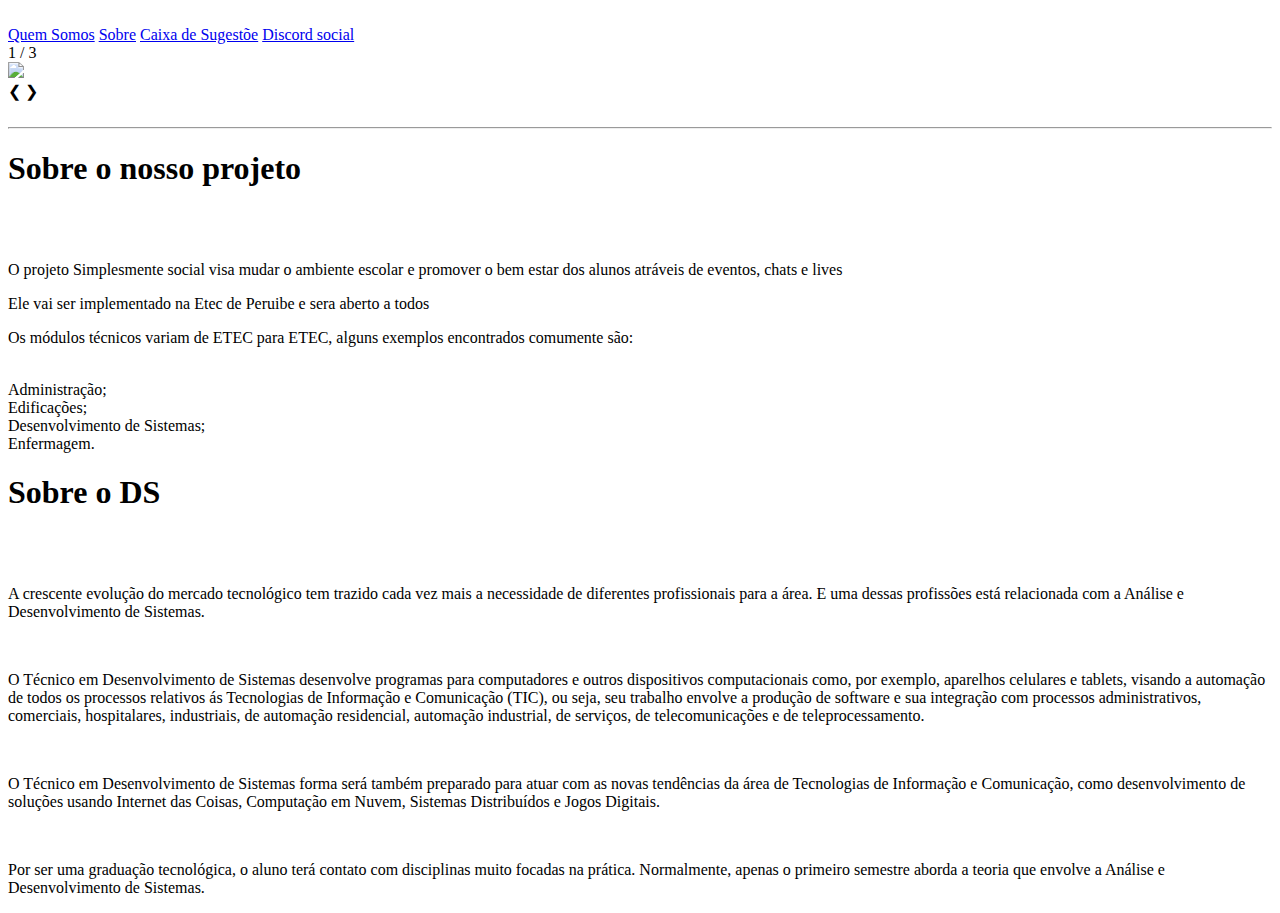
==== index.html @ b97b1fff "versão 1 pj" ====
<!DOCTYPE html>
<html lang="en">
<head>
    <meta charset="UTF-8">
    <meta http-equiv="X-UA-Compatible" content="IE=edge">
    <meta name="viewport" content="width=device-width, initial-scale=1.0">
    <title>Document</title>
    <link href="src/css/style.css"rel="stylesheet">
</head>
<body>
    <header class="header">
        <a href="#" class="logo"><img src="src/img/logo pss.jpeg" alt=""></a>
        <nav class="navbar">
            <a href="#">Quem Somos</a>
            <a href="#about">Sobre</a>
            <a href="vestibullyng.html">Caixa de Sugestõe</a>
            <a href="http://etecperuibe.com.br/">Discord social</a>
        </nav>
    </header>

    <main>
            <section class="first_section">
<div class="slideshow-container">
                    <div class="mySlides fade">
                    <div class="numbertext">1 / 3</div>
                    <img src="src/img/sociedade.jpeg" style="width:100%">
                    </div>
                    <div class="mySlides fade">
                    <div class="numbertext">2 / 3</div>
                    <img src="src/img/logo pss.jpeg" style="width:100%">
                    </div>
                    <div class="mySlides fade">
                    <div class="numbertext">3 / 3</div>
                    <img src="src/img/etec.jpg" style="width:100%">
                    </div>
                    <a class="prev" onclick="plusSlides(-1)">&#10094;</a>
                    <a class="next" onclick="plusSlides(1)">&#10095;</a>
                </div>
                <br>
                <div style="text-align:center">
                    <span class="dot" onclick="currentSlide(1)"></span>
                    <span class="dot" onclick="currentSlide(2)"></span>
                    <span class="dot" onclick="currentSlide(3)"></span>
                </div>
            </section>
            
        <hr>

            <section class="second_section">
            <div class="container">
                <div class="container">
                    <div class="box">
                        <div class="etec">
                        <h1>Sobre o nosso projeto</h1>
                        <br>
                        <br>
                            <p>O projeto Simplesmente social visa mudar o ambiente escolar e promover o bem estar dos alunos atráveis de eventos, chats e lives</p>
                            <p>Ele vai ser implementado na Etec de Peruibe e sera aberto a todos</p>
                            <p>Os módulos técnicos variam de ETEC para ETEC, alguns exemplos encontrados comumente são: 
                                </p>
                                <p>
                                <br>
                                Administração;
                                <br>
                                Edificações;
                                <br>
                                Desenvolvimento de Sistemas;
                                <br>
                                Enfermagem.
                                </p>
                        </div>
                        </div>
                        <div class="box">
                            <div class="ds">
                                <h1>Sobre o DS</h1>
                                <br>
                                <br>
                                <p>A crescente evolução do mercado tecnológico tem trazido cada vez mais a necessidade de diferentes profissionais para a área. E uma dessas profissões está relacionada com a Análise e Desenvolvimento de Sistemas.</p>
                                <br>
                                <p>O Técnico em Desenvolvimento de Sistemas desenvolve programas para computadores e outros dispositivos computacionais como, por exemplo, aparelhos celulares e tablets, visando a automação de todos os processos relativos ás Tecnologias de Informação e Comunicação (TIC), ou seja, seu trabalho envolve a produção de software e sua integração com processos administrativos, comerciais, hospitalares, industriais, de automação residencial, automação industrial, de serviços, de telecomunicações e de teleprocessamento.</p>
                                <br>
                                <p>O Técnico em Desenvolvimento de Sistemas forma será também preparado para atuar com as novas tendências da área de Tecnologias de Informação e Comunicação, como desenvolvimento de soluções usando Internet das Coisas, Computação em Nuvem, Sistemas Distribuídos e Jogos Digitais. </p>
                                <br>
                                <p>Por ser uma graduação tecnológica, o aluno terá contato com disciplinas muito focadas na prática. Normalmente, apenas o primeiro semestre aborda a teoria que envolve a Análise e Desenvolvimento de Sistemas.</p>
                            </div>
                        </div>
                </div>
            </div> 
            </section>
       
    </main>
    <script src="script.js"></script>
</body>
</html>
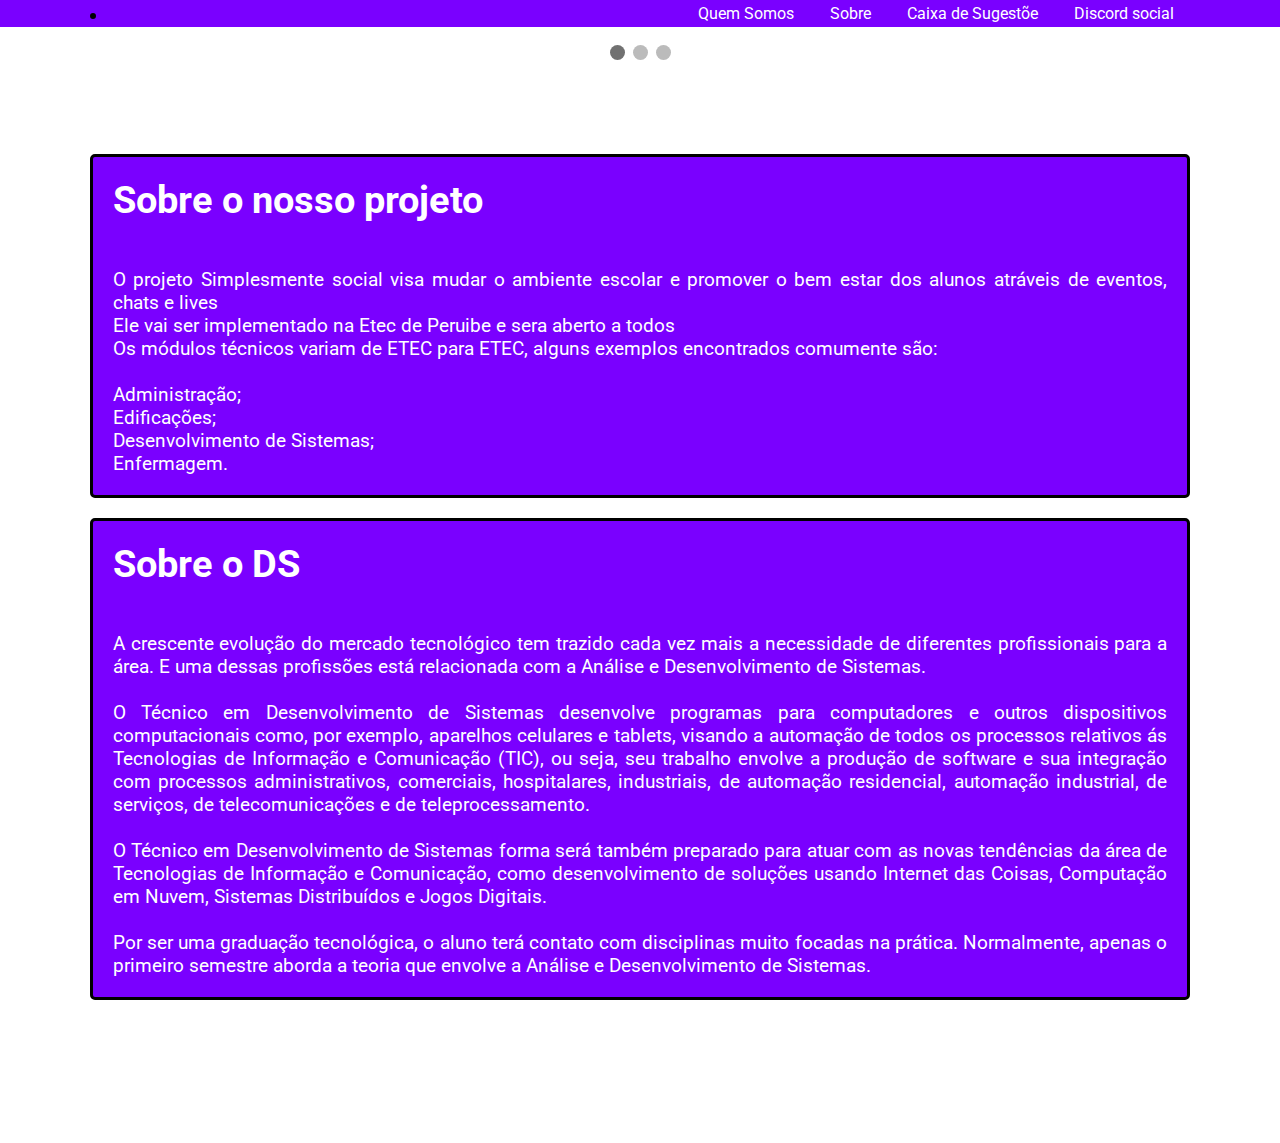
==== commit 41b8b6de: "versão 1 pj (ARRUMADA)" ====
--- a/index.html
+++ b/index.html
@@ -5,7 +5,8 @@
     <meta http-equiv="X-UA-Compatible" content="IE=edge">
     <meta name="viewport" content="width=device-width, initial-scale=1.0">
     <title>Document</title>
-    <link href="src/css/style.css"rel="stylesheet">
+    <link href="https://god-coffee.github.io/Projeto-simplesmente-social/style.css"rel="stylesheet">
+    <script src"https://god-coffee.github.io/Projeto-simplesmente-social/script.js"></script>
 </head>
 <body>
     <header class="header">
@@ -91,4 +92,4 @@
     </main>
     <script src="script.js"></script>
 </body>
-</html>+</html>
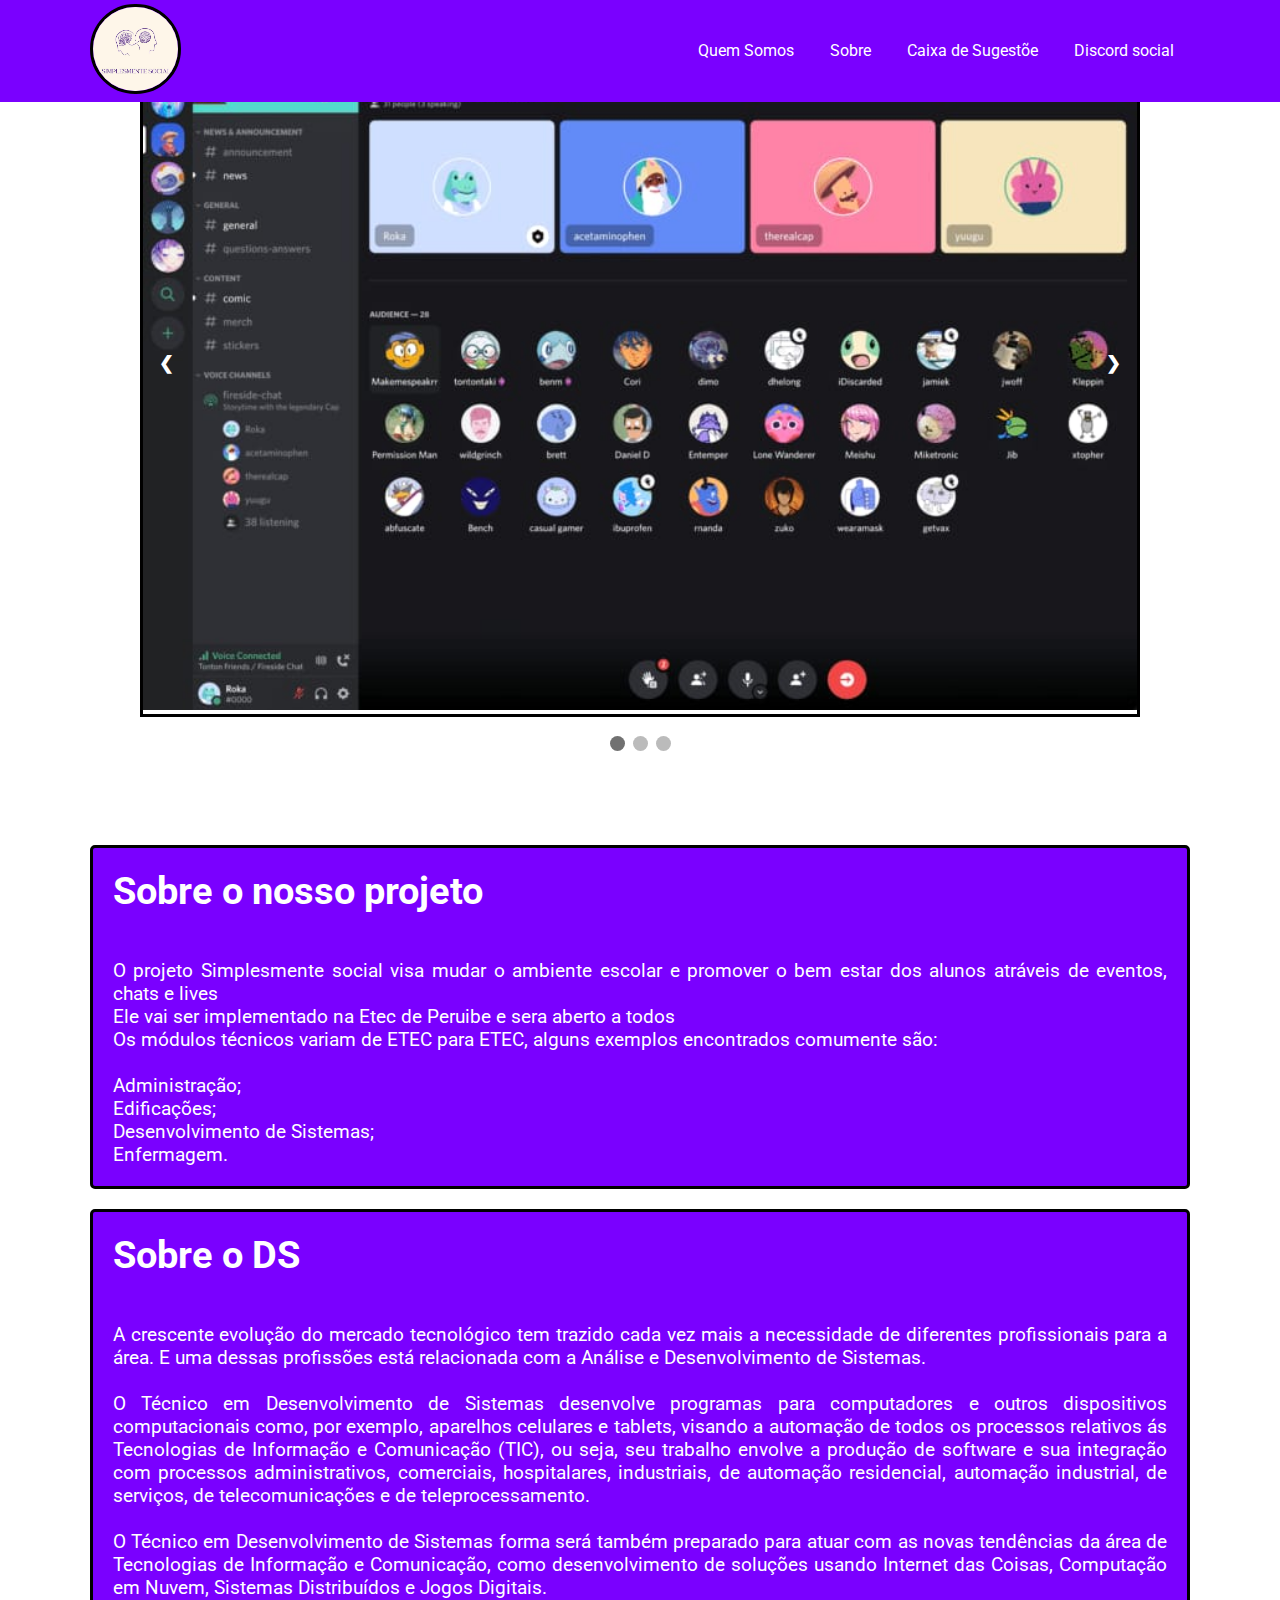
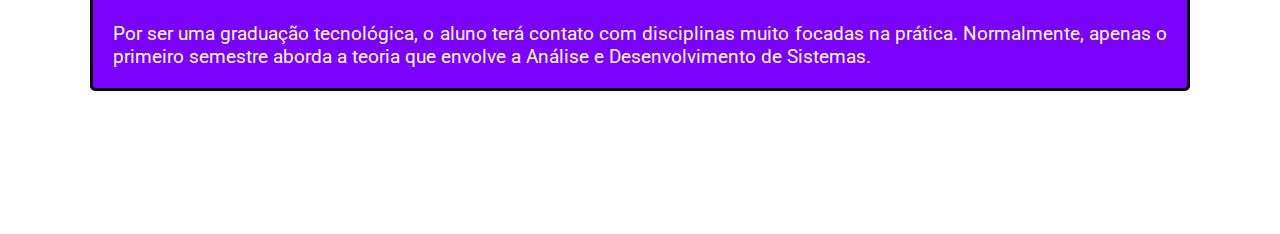
==== commit e0c740e9: "versão 1 pj (com imagem)" ====
--- a/index.html
+++ b/index.html
@@ -10,7 +10,7 @@
 </head>
 <body>
     <header class="header">
-        <a href="#" class="logo"><img src="src/img/logo pss.jpeg" alt=""></a>
+        <a href="#" class="logo"><img src="https://god-coffee.github.io/Projeto-simplesmente-social/logo%20pss.jpeg" alt=""></a>
         <nav class="navbar">
             <a href="#">Quem Somos</a>
             <a href="#about">Sobre</a>
@@ -24,15 +24,15 @@
 <div class="slideshow-container">
                     <div class="mySlides fade">
                     <div class="numbertext">1 / 3</div>
-                    <img src="src/img/sociedade.jpeg" style="width:100%">
+                    <img src="https://god-coffee.github.io/Projeto-simplesmente-social/sociedade.jpeg" style="width:100%">
                     </div>
                     <div class="mySlides fade">
                     <div class="numbertext">2 / 3</div>
-                    <img src="src/img/logo pss.jpeg" style="width:100%">
+                    <img src="https://god-coffee.github.io/Projeto-simplesmente-social/logo%20pss.jpeg" style="width:100%">
                     </div>
                     <div class="mySlides fade">
                     <div class="numbertext">3 / 3</div>
-                    <img src="src/img/etec.jpg" style="width:100%">
+                    <img src="https://god-coffee.github.io/Projeto-simplesmente-social/etec.jpg" style="width:100%">
                     </div>
                     <a class="prev" onclick="plusSlides(-1)">&#10094;</a>
                     <a class="next" onclick="plusSlides(1)">&#10095;</a>
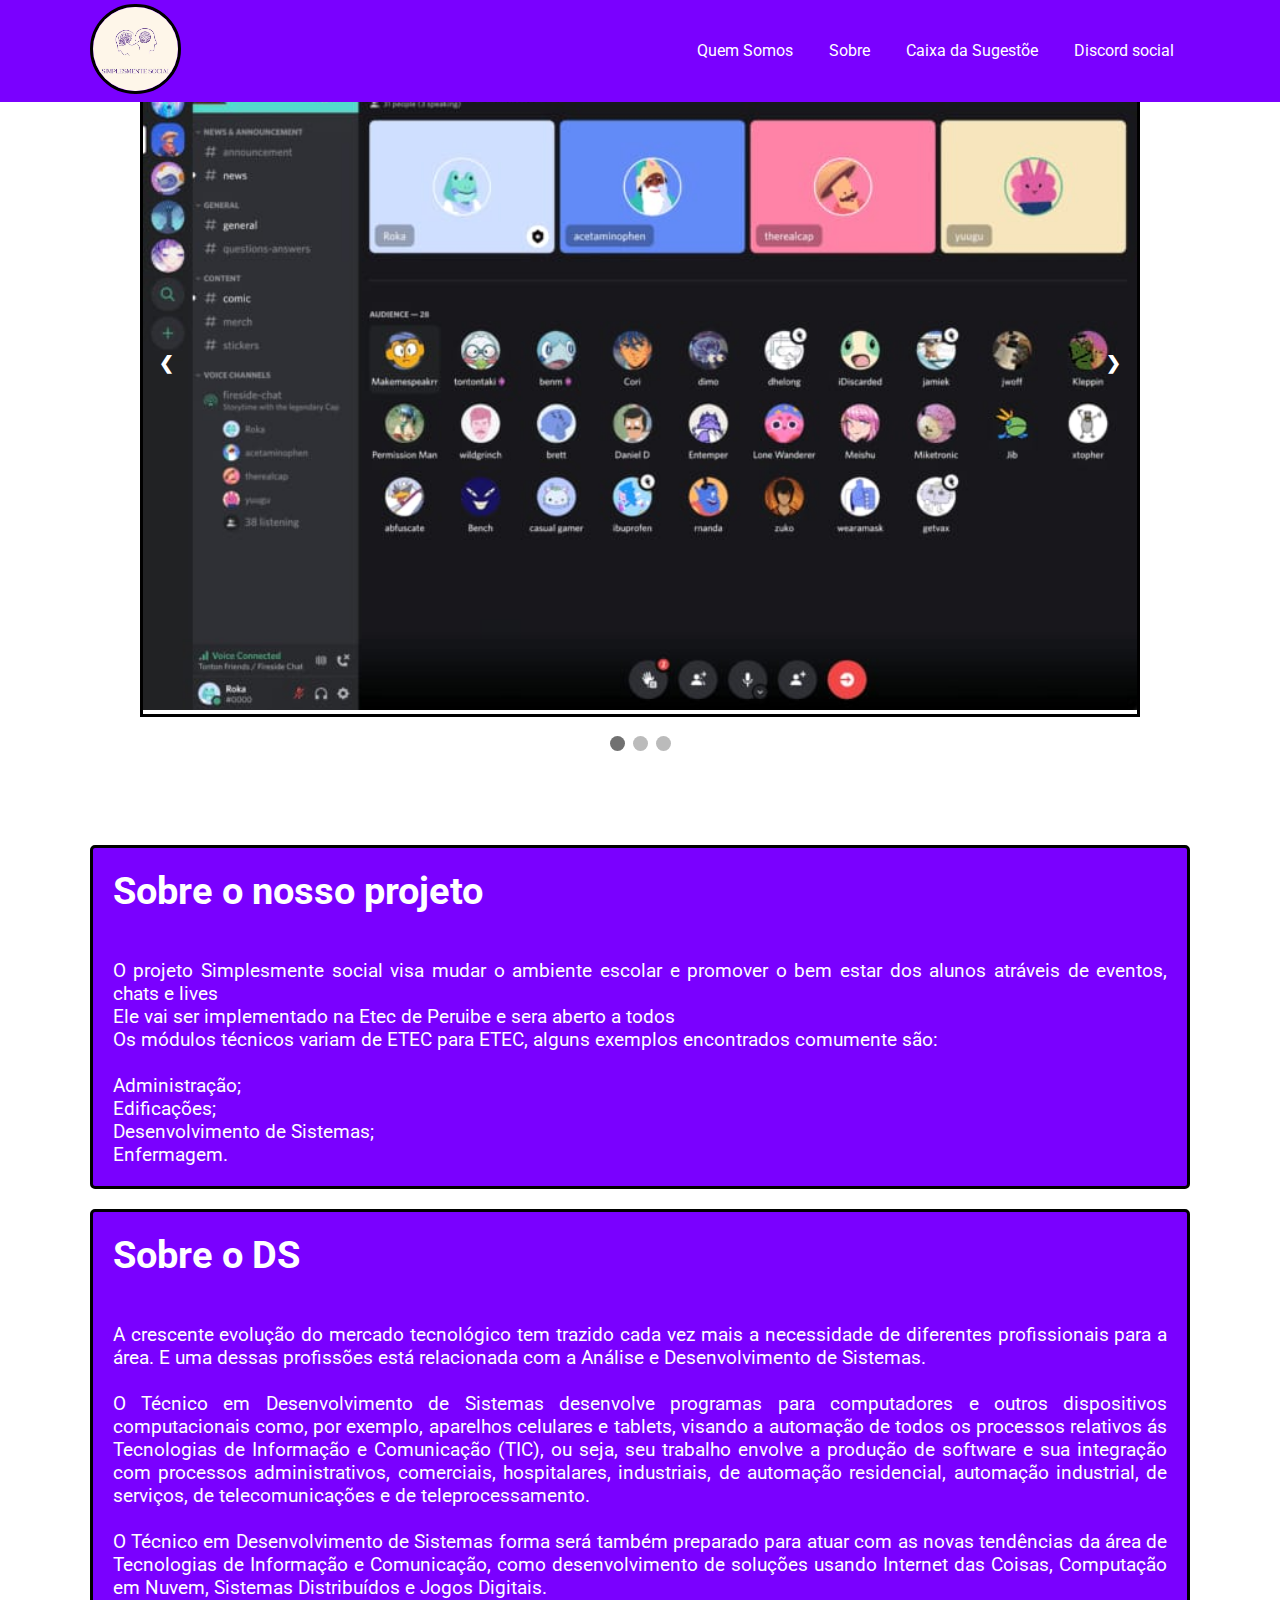
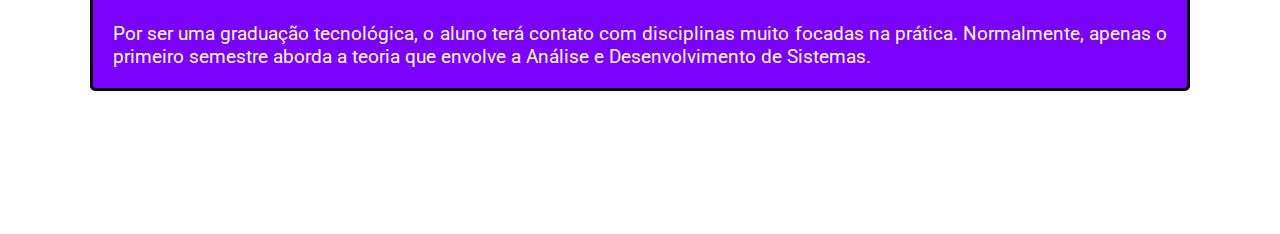
==== commit 6baa458c: "Update index.html" ====
--- a/index.html
+++ b/index.html
@@ -14,7 +14,7 @@
         <nav class="navbar">
             <a href="#">Quem Somos</a>
             <a href="#about">Sobre</a>
-            <a href="vestibullyng.html">Caixa de Sugestõe</a>
+            <a href="vestibullyng.html">Caixa da Sugestõe</a>
             <a href="http://etecperuibe.com.br/">Discord social</a>
         </nav>
     </header>
